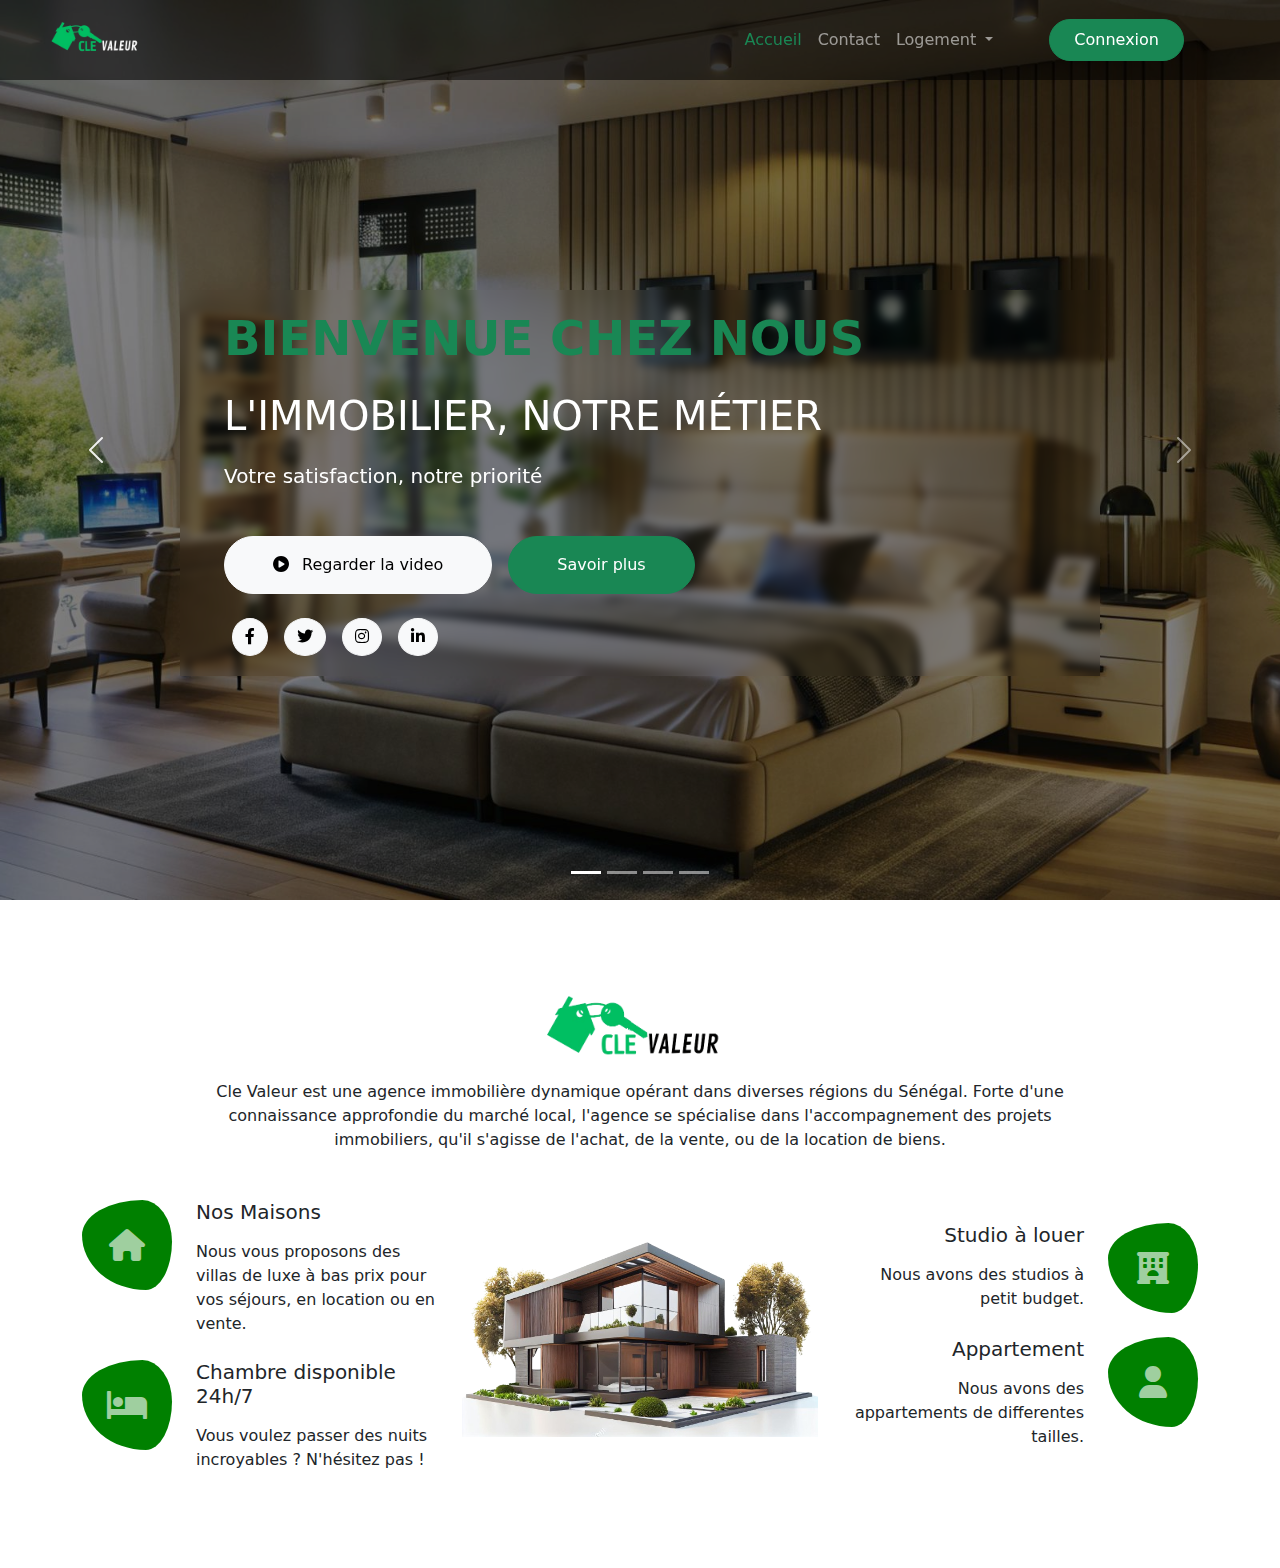
==== index.html @ c5c49c51 "commit-1" ====
<!DOCTYPE html>
<html lang="en">
<head>
    <meta charset="UTF-8">
    <meta name="viewport" content="width=device-width, initial-scale=1.0">


    <!-- link é -->
  <!-- Google Web Fonts -->
  <link rel="preconnect" href="https://fonts.googleapis.com">
  <link rel="preconnect" href="https://fonts.gstatic.com" crossorigin>
  <link href="https://fonts.googleapis.com/css2?family=Inter:wght@100..900&family=Roboto:wght@400;500;700;900&display=swap" rel="stylesheet"> 

  <!-- Icon Font Stylesheet -->
  <link rel="stylesheet" href="https://use.fontawesome.com/releases/v5.15.4/css/all.css"/>
  <link href="https://cdn.jsdelivr.net/npm/bootstrap-icons@1.4.1/font/bootstrap-icons.css" rel="stylesheet">
  <link rel="stylesheet" href="https://cdnjs.cloudflare.com/ajax/libs/font-awesome/6.0.0-beta3/css/all.min.css">

  <!-- Libraries Stylesheet -->
  <link rel="stylesheet" href="lib/animate/animate.min.css"/>
  <link href="lib/lightbox/css/lightbox.min.css" rel="stylesheet">
  <link href="lib/owlcarousel/assets/owl.carousel.min.css" rel="stylesheet">


  <!-- Customized Bootstrap Stylesheet -->
  <link href="css/bootstrap.min.css" rel="stylesheet">


  
    <!-- bootstrap -->
    <link href="https://cdn.jsdelivr.net/npm/bootstrap@5.3.3/dist/css/bootstrap.min.css" rel="stylesheet" integrity="sha384-QWTKZyjpPEjISv5WaRU9OFeRpok6YctnYmDr5pNlyT2bRjXh0JMhjY6hW+ALEwIH" crossorigin="anonymous">
    <script src="https://cdn.jsdelivr.net/npm/bootstrap@5.3.3/dist/js/bootstrap.bundle.min.js" integrity="sha384-YvpcrYf0tY3lHB60NNkmXc5s9fDVZLESaAA55NDzOxhy9GkcIdslK1eN7N6jIeHz" crossorigin="anonymous"></script>

    <!-- link css -->
     <link rel="stylesheet" href="/style/style.css">
    <title>Accueil</title>
</head>
<body>


    <!-- header -->

    <div class="container-fluid px-0 position-relative ">
        
        <nav class="navbar navbar-expand-lg navbar-dark px-5   w-100"  >
            <img src="/Ressources/images/logo.png" alt="" class="logo">

            <button class="navbar-toggler" type="button" data-bs-toggle="collapse" data-bs-target="#navbarCollapse">
                <span class="fa fa-bars"></span>
            </button>
            <div class="collapse navbar-collapse" id="navbarCollapse">
                <div class="navbar-nav ms-auto py-0 ">
                    <a href="index.html" class="nav-item nav-link active text-success">Accueil</a>
                    <a href="/pages/Contact.html" class="nav-item nav-link ">Contact</a>
                

                    <div class="nav-item dropdown">
                        <a href="#" class="nav-link dropdown-toggle" data-bs-toggle="dropdown">
                          Logement
                        </a>
                        <div class="dropdown-menu m-0 ">
                            <a href="/pages/chambre.html" class="dropdown-item ">Chambre</a>
                            <a href="/pages/studio.html" class="dropdown-item">Studio</a>
                            <a href="/pages/appartement.html" class="dropdown-item">Appartement</a>
                        </div>

                    </div>
                    
                </div>
                <a href="#" class="btn btn-success rounded-pill py-2 px-4 mx-5 my-lg-0 flex-shrink-0">Connexion</a>
            
            </div>

        </nav> 

        <div id="moncarrousel" class="carousel slide  ">
            <div class="carousel-indicators">
            <button type="button"  data-bs-target="#moncarrousel" data-bs-slide-to="0" class="active" aria-current="true" aria-label="Slide 1"></button>
            <button type="button" data-bs-target="#moncarrousel" data-bs-slide-to="1" aria-label="Slide 2"></button>
            <button type="button" data-bs-target="#moncarrousel" data-bs-slide-to="2" aria-label="Slide 3"></button>
            <button type="button" data-bs-target="#moncarrousel" data-bs-slide-to="3" aria-label="Slide 4"></button>
            </div>
            <div class="carousel-inner">
            <div class="carousel-item active">
                <img src="/Ressources/images/chambre2.jpg" class="d-block w-100" alt="...">
                <div class="carousel-caption d-none d-md-block ">
                    <div class="container">
                        <div class="row gy-0 gx-5">
                    
                            <div class="col-xl-12 animated fadeInLeft">
                                <div class="text-sm-start text-md-start">
                                    <h4 class="text-success display-5 text-uppercase fw-bold mb-4">Bienvenue chez Nous</h4>
                                    <h1 class=" text-uppercase display-6 text-white mb-4">L'immobilier, notre métier</h1>
                                    <p class="mb-5 fs-5 display-4">Votre satisfaction, notre priorité 
                                    </p>
                                    <div class="d-flex justify-content-left justify-content-md-start flex-shrink-0 mb-4">
                                        <a class="btn btn-light rounded-pill py-3 px-4 px-md-5 me-2" href="#"><i class="fas fa-play-circle me-2"></i> Regarder la video</a>
                                        <a class="btn btn-success rounded-pill py-3 px-4 px-md-5 ms-2" href="#">Savoir plus</a>
                                    </div>
                                    <div class="d-flex align-items-center justify-content-center justify-content-md-start">
                                    
                                        <div class="d-flex justify-content-end ms-2">
                                            <a class="btn btn-md-square btn-light rounded-circle me-2" href=""><i class="fab fa-facebook-f"></i></a>
                                            <a class="btn btn-md-square btn-light rounded-circle mx-2" href=""><i class="fab fa-twitter"></i></a>
                                            <a class="btn btn-md-square btn-light rounded-circle mx-2" href=""><i class="fab fa-instagram"></i></a>
                                            <a class="btn btn-md-square btn-light rounded-circle ms-2" href=""><i class="fab fa-linkedin-in"></i></a>
                                        </div>
                                    </div>
                                </div>
                            </div>
                        </div>
                    </div>
                </div>
            </div>
            <div class="carousel-item">
                <img src="/Ressources/images/ap3.jpg" class="d-block w-100" alt="...">
                <div class="carousel-caption d-none d-md-block">
                    <div class="container ">
                        <div class="row gy-0 gx-5 ">
                        
                            <div class="col-xl-12 animated fadeInLeft ">
                                <div class="text-sm-center text-md-center ">
                                    <h4 class="text-success display-5 text-uppercase fw-bold mb-4">Bienvenue chez Nous</h4>
                                    <h1 class=" text-uppercase display-6 text-white mb-4">Obtener votre logement ici </h1>
                                    <p class="mb-5 fs-5 display-4">Des appartements de votre choix
                                    </p>
                                    <div class="d-flex justify-content-center justify-content-md-center flex-shrink-0 mb-4">
                                        <a class="btn btn-light rounded-pill py-3 px-4 px-md-5 me-2" href="#"><i class="fas fa-play-circle me-2"></i> Regarder la video</a>
                                        <a class="btn btn-success rounded-pill py-3 px-4 px-md-5 ms-2" href="#">Savoir plus</a>
                                    </div>
                                    <div class="d-flex align-items-center justify-content-center justify-content-md-center">
                                
                                        <div class="d-flex justify-content-end ms-2">
                                            <a class="btn btn-md-square btn-light rounded-circle me-2" href=""><i class="fab fa-facebook-f"></i></a>
                                            <a class="btn btn-md-square btn-light rounded-circle mx-2" href=""><i class="fab fa-twitter"></i></a>
                                            <a class="btn btn-md-square btn-light rounded-circle mx-2" href=""><i class="fab fa-instagram"></i></a>
                                            <a class="btn btn-md-square btn-light rounded-circle ms-2" href=""><i class="fab fa-linkedin-in"></i></a>
                                        </div>
                                    </div>
                                </div>
                            </div>
                        </div>
                    </div>
                </div>
            </div>
            <div class="carousel-item">
                <img src="/Ressources/images/bg1.jpg" class="d-block w-100" alt="...">
                <div class="carousel-caption d-none d-md-block">
                    <div class="container">
                        <div class="row gy-0 gx-5">
                            <div class="col-lg-0 col-xl-5"></div>
                            <div class="col-xl-7 animated fadeInLeft">
                                <div class="text-sm-center text-md-end">
                                    <h4 class="text-success display-5 text-uppercase fw-bold mb-4">Bienvenue chez Nous</h4>
                                    <h1 class=" text-uppercase display-6 text-white mb-4">La confiance notre credo</h1>
                                    <p class="mb-5 fs-5 display-4">Des studio de luxe 
                                    </p>
                                    <div class="d-flex justify-content-center justify-content-md-end flex-shrink-0 mb-4">
                                        <a class="btn btn-light rounded-pill py-3 px-4 px-md-5 me-2" href="#"><i class="fas fa-play-circle me-2"></i> Regarder la video</a>
                                        <a class="btn btn-success rounded-pill py-3 px-4 px-md-5 ms-2" href="#">Savoir plus</a>
                                    </div>
                                    <div class="d-flex align-items-center justify-content-center justify-content-md-end">
                                
                                        <div class="d-flex justify-content-end ms-2">
                                            <a class="btn btn-md-square btn-light rounded-circle me-2" href=""><i class="fab fa-facebook-f"></i></a>
                                            <a class="btn btn-md-square btn-light rounded-circle mx-2" href=""><i class="fab fa-twitter"></i></a>
                                            <a class="btn btn-md-square btn-light rounded-circle mx-2" href=""><i class="fab fa-instagram"></i></a>
                                            <a class="btn btn-md-square btn-light rounded-circle ms-2" href=""><i class="fab fa-linkedin-in"></i></a>
                                        </div>
                                    </div>
                                </div>
                            </div>
                        </div>
                    </div>
                </div>
            </div>
            <div class="carousel-item">
                <img src="/Ressources/images/chambre1.jpg" class="d-block w-100" alt="...">
                <div class="carousel-caption d-none d-md-block">
                    <div class="container">
                        <div class="row gy-0 gx-5">
                        
                            <div class="col-xl-12 animated fadeInLeft">
                                <div class="text-sm-center text-md-center">
                                    <h4 class="text-success display-5 text-uppercase fw-bold mb-4">Bienvenue chez Nous</h4>
                                    <h1 class=" text-uppercase display-6 text-white mb-4">Des chambre pour vos nuits</h1>
                                    <p class="mb-5 fs-5 display-4">Dormir dans la tranquilité 
                                    </p>
                                    <div class="d-flex justify-content-center justify-content-md-center flex-shrink-0 mb-4">
                                        <a class="btn btn-light rounded-pill py-3 px-4 px-md-5 me-2" href="#"><i class="fas fa-play-circle me-2"></i> Regarder la video</a>
                                        <a class="btn btn-success rounded-pill py-3 px-4 px-md-5 ms-2" href="#">Savoir plus</a>
                                    </div>
                                    <div class="d-flex align-items-center justify-content-center justify-content-md-center">
                                        
                                        <div class="d-flex justify-content-end ms-2">
                                            <a class="btn btn-md-square btn-light rounded-circle me-2" href=""><i class="fab fa-facebook-f"></i></a>
                                            <a class="btn btn-md-square btn-light rounded-circle mx-2" href=""><i class="fab fa-twitter"></i></a>
                                            <a class="btn btn-md-square btn-light rounded-circle mx-2" href=""><i class="fab fa-instagram"></i></a>
                                            <a class="btn btn-md-square btn-light rounded-circle ms-2" href=""><i class="fab fa-linkedin-in"></i></a>
                                        </div>
                                    </div>
                                </div>
                            </div>
                        </div>
                    </div>
                </div>
            </div>
            </div>
            <button class="carousel-control-prev" type="button" data-bs-target="#moncarrousel" data-bs-slide="prev">
            <span class="carousel-control-prev-icon" aria-hidden="true"></span>
            <span class="visually-hidden">Previous</span>
            </button>
            <button class="carousel-control-next" type="button" data-bs-target="#moncarrousel" data-bs-slide="next">
            <span class="carousel-control-next-icon" aria-hidden="true"></span>
            <span class="visually-hidden">Next</span>
            </button>
        </div>

   
    </div>

    <!-- Main content  -->

    <main class="container-fluid py-5 "  id="section1">

       <div class="container py-5">
          <div class="text-center mx-auto "  style="max-width: 900px;">
           <img src="/Ressources/images/icone/flat2.png" class="mb-4" alt="" style="max-width:200px">
           <p class="mb-5">Cle Valeur est une agence immobilière dynamique opérant dans diverses régions du Sénégal. Forte d'une connaissance approfondie du marché local, l'agence se spécialise dans l'accompagnement des projets immobiliers, qu'il s'agisse de l'achat, de la vente, ou de la location de biens.</p>
          </div>

          <!-- ligne -->
          <div class="row g-4 align-items-center">
           
            <!-- 3 col -->

            <div class="col-xl-4">
               <div class="row gy-4 gx-0">
                    <div class="col-12">
                        <div class="feature-item">
                            <div class="feature-icon">
                                <span class="fa fa-house fa-2x"></span>
                            </div>
                            <div class="ms-4">
                                <h5 class="mb-3">Nos Maisons</h5>
                                <p class="mb-0">Nous vous proposons des villas de luxe à bas prix pour vos séjours, en location ou en vente. </p>
                            </div>
                        </div>
                    </div>
                    <div class="col-12">
                        <div class="feature-item">
                            <div class="feature-icon">
                                <span class="fa fa-bed fa-2x"></span>
                            </div>
                            <div class="ms-4">
                                <h5 class="mb-3">Chambre disponible 24h/7 </h5>
                                <p class="mb-0">Vous voulez passer des nuits incroyables ? N'hésitez pas !</p>
                            </div>
                        </div>
                    </div>
               </div>
            </div>
            <div class="col-lg-12 col-xl-4">
                <img src="/Ressources/images/house.png" class="img-fluid w-60" style="object-fit: cover;" alt="Img">
            </div>
            <div class="col-xl-4">
                <div class="row gy-4 gx-0">
                    <div class="col-12 wow fadeInUp" data-wow-delay="0.1s">
                        <div class="feature-item justify-content-end">
                            <div class="text-end me-4">
                                <h5 class="mb-3">Studio à louer</h5>
                                <p class="mb-0">Nous avons des studios à petit budget. </p>
                            </div>
                            <div class="feature-icon">
                                <span class="fa-solid fa-hotel fa-2x"></span>
                               
                               
                            </div>
                        </div>
                    </div>
                    <div class="col-12 wow fadeInUp" data-wow-delay="0.3s">
                        <div class="feature-item justify-content-end">
                            <div class="text-end me-4">
                                <h5 class="mb-3">Appartement</h5>
                                <p class="mb-0">Nous avons des appartements de differentes tailles.</p>
                            </div>
                            <div class="feature-icon">
                                <span class="fa fa-user fa-2x"></span>
                            </div>
                        </div>
                    </div>
                </div>
            </div>

         </div>

    </main>

   
    

     


 
</body>
</html>
---- style/style.css ----
*{
    margin: 0;
    padding: 0;
}




/* mes variables*/
--root{
    --p-bg:#00bf63;
    --s-bg :#f2f2f2;
    --p-color : #6e7684;
    --h-color : #000c21 ;


}

h1,h2,h3,h4,h5,h6 {
    color: variable(--h-color);
}





.logo {
    width: 100px;
}

.navbar {
    position: fixed;
    z-index: 1;
    top: 0;
    left: 0;
    height: 80px;
    background-color: #0000008a;
    a:hover{
        color: green;
    }
    
}
.carousel {
    background: rgb(52, 54, 55);
   

    .row {
        backdrop-filter: blur(4px);
        padding: 20px;
        /* background-color: antiquewhite; */
       
    }
}

.carousel-item img  {

    height: 100vh;
    object-fit: cover;
    filter: brightness(0.5);
  

}

.carousel-item {
    background: rgb(20, 20, 20);
    
}





.carousel-caption {

    /* height: 50%; */
    top: 30%;

}


/* main content  */



#section1{
    background-color:variable(--s-bg);
}

.feature-item {
    display: flex;
}

.feature-icon span {
    width: 90px;
    height: 90px;
    display: flex;
    align-items: center;
    justify-content: center;
    color: rgba(255, 255, 255, 0.636);
    background: green;
    border-radius: 67% 33% 29% 71% / 39% 46% 54% 61%;
    animation-name: animat;
    animation-duration: 5s;
    animation-delay: 1s;
    animation-direction: alternate;
    animation-iteration-count: infinite;
    transition: 0.5s;
}

@keyframes animat {
    from{
        transform: rotate(100deg)
    };
    to{ transform: rotate(0deg);}
}
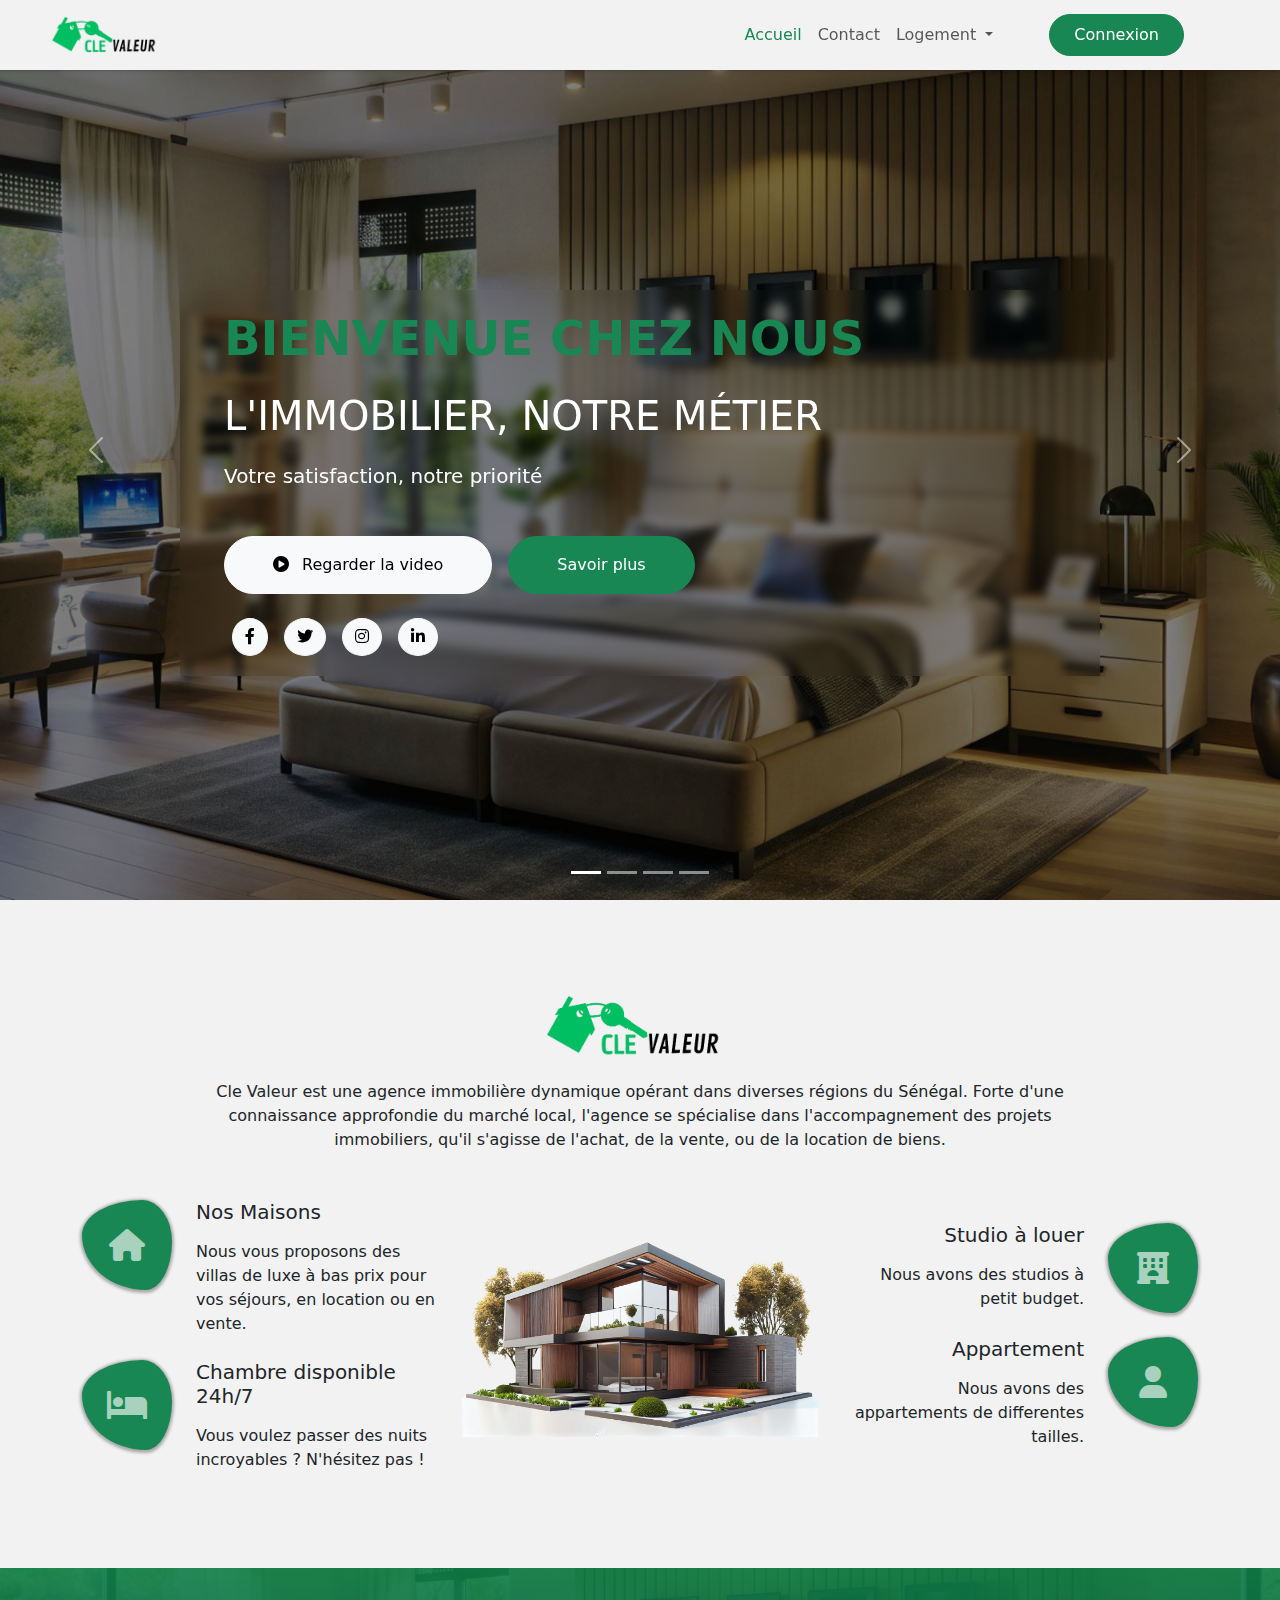
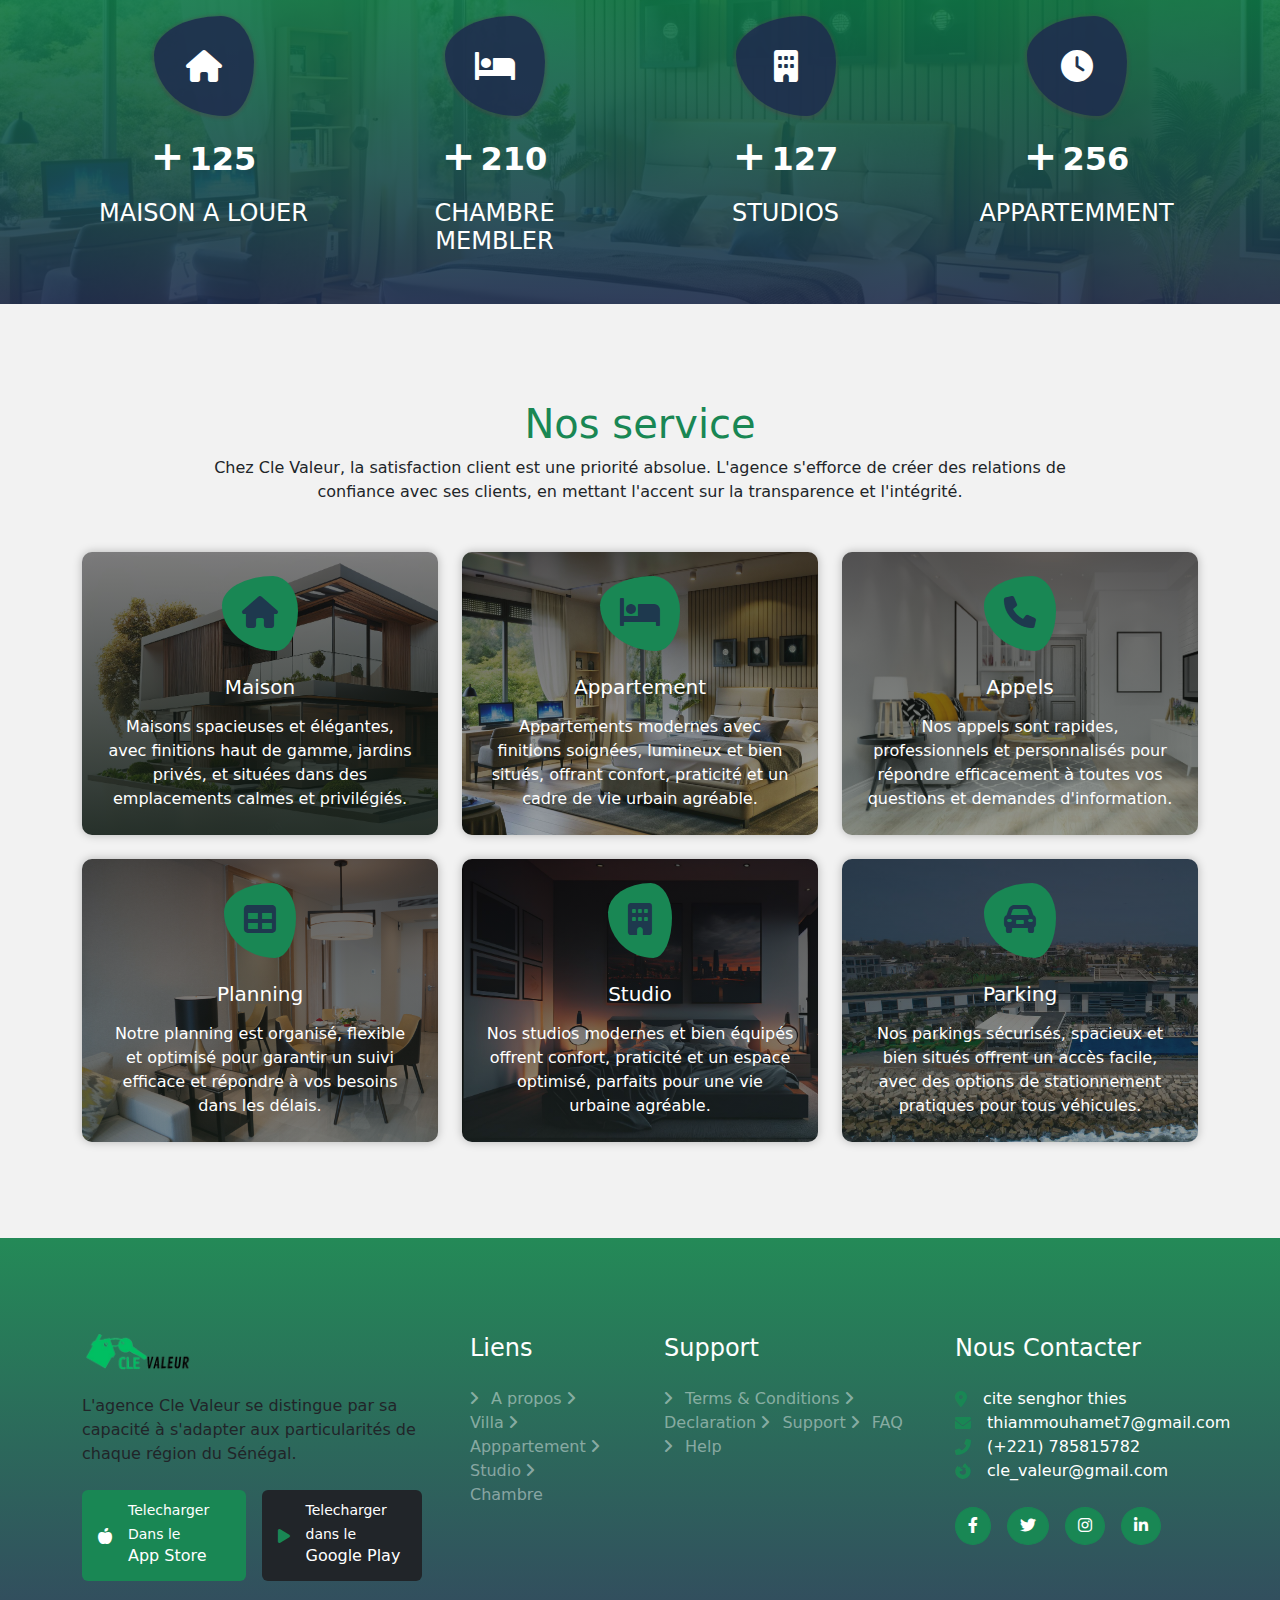
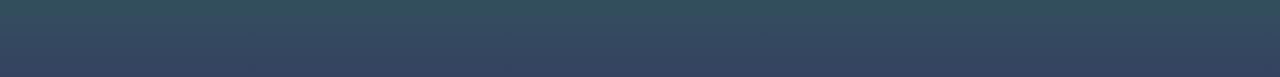
==== commit 8a6ded77: "appartement e contact" ====
--- a/index.html
+++ b/index.html
@@ -5,33 +5,20 @@
     <meta name="viewport" content="width=device-width, initial-scale=1.0">
 
 
-    <!-- link é -->
-  <!-- Google Web Fonts -->
-  <link rel="preconnect" href="https://fonts.googleapis.com">
-  <link rel="preconnect" href="https://fonts.gstatic.com" crossorigin>
-  <link href="https://fonts.googleapis.com/css2?family=Inter:wght@100..900&family=Roboto:wght@400;500;700;900&display=swap" rel="stylesheet"> 
-
-  <!-- Icon Font Stylesheet -->
+  
+
   <link rel="stylesheet" href="https://use.fontawesome.com/releases/v5.15.4/css/all.css"/>
   <link href="https://cdn.jsdelivr.net/npm/bootstrap-icons@1.4.1/font/bootstrap-icons.css" rel="stylesheet">
   <link rel="stylesheet" href="https://cdnjs.cloudflare.com/ajax/libs/font-awesome/6.0.0-beta3/css/all.min.css">
 
-  <!-- Libraries Stylesheet -->
+  <link href="css/bootstrap.min.css" rel="stylesheet">
+
   <link rel="stylesheet" href="lib/animate/animate.min.css"/>
-  <link href="lib/lightbox/css/lightbox.min.css" rel="stylesheet">
-  <link href="lib/owlcarousel/assets/owl.carousel.min.css" rel="stylesheet">
-
-
-  <!-- Customized Bootstrap Stylesheet -->
-  <link href="css/bootstrap.min.css" rel="stylesheet">
-
-
-  
-    <!-- bootstrap -->
+
+
     <link href="https://cdn.jsdelivr.net/npm/bootstrap@5.3.3/dist/css/bootstrap.min.css" rel="stylesheet" integrity="sha384-QWTKZyjpPEjISv5WaRU9OFeRpok6YctnYmDr5pNlyT2bRjXh0JMhjY6hW+ALEwIH" crossorigin="anonymous">
     <script src="https://cdn.jsdelivr.net/npm/bootstrap@5.3.3/dist/js/bootstrap.bundle.min.js" integrity="sha384-YvpcrYf0tY3lHB60NNkmXc5s9fDVZLESaAA55NDzOxhy9GkcIdslK1eN7N6jIeHz" crossorigin="anonymous"></script>
 
-    <!-- link css -->
      <link rel="stylesheet" href="/style/style.css">
     <title>Accueil</title>
 </head>
@@ -40,10 +27,10 @@
 
     <!-- header -->
 
-    <div class="container-fluid px-0 position-relative ">
+    <div class="container-fluid px-0  ">
         
-        <nav class="navbar navbar-expand-lg navbar-dark px-5   w-100"  >
-            <img src="/Ressources/images/logo.png" alt="" class="logo">
+        <nav class="navbar navbar-expand-lg navbar-light px-5   w-100"  >
+            <img src="/Ressources/images/icone/flat2.png" alt="" class="logo">
 
             <button class="navbar-toggler" type="button" data-bs-toggle="collapse" data-bs-target="#navbarCollapse">
                 <span class="fa fa-bars"></span>
@@ -83,7 +70,7 @@
             <div class="carousel-inner">
             <div class="carousel-item active">
                 <img src="/Ressources/images/chambre2.jpg" class="d-block w-100" alt="...">
-                <div class="carousel-caption d-none d-md-block ">
+                <div class="carousel-caption d-md-block ">
                     <div class="container">
                         <div class="row gy-0 gx-5">
                     
@@ -221,7 +208,7 @@
 
     <!-- Main content  -->
 
-    <main class="container-fluid py-5 "  id="section1">
+    <div class="container-fluid section1 py-5 mb-5 "  >
 
        <div class="container py-5">
           <div class="text-center mx-auto "  style="max-width: 900px;">
@@ -294,8 +281,219 @@
 
          </div>
 
-    </main>
-
+        </div>
+
+     </div>
+
+     <!-- section 2 -->
+
+
+     <div class="container-fluid section2 pb-5">
+        <div class="container ">
+           <div class="row g-5">
+            <div class="col-md-6 col-lg-6 col-xl-3 " >
+                <div class="conteur-item text-center">
+                    <div class="conteur-item-icon mx-auto">
+                        <i class="fas fa-house fa-2x"></i>
+                    </div>
+                    <div class="conteur-contenu my-3">
+                        <span class="h1 fw-bold text-white">+</span>
+                        <span class="text-white fs-2 fw-bold" >125</span>
+                    </div>
+                    <h4 class="text-white mb-0">MAISON A LOUER</h4>
+                </div>
+            </div>
+            <div class="col-md-6 col-lg-6 col-xl-3 " >
+                <div class="conteur-item text-center">
+                    <div class="conteur-item-icon mx-auto">
+                        <i class="fas fa-bed fa-2x"></i>
+                    </div>
+                    <div class="conteur-contenu my-3">
+                        <span class="h1 fw-bold text-white">+</span>
+                        <span class="text-white fs-2 fw-bold" >210</span>
+                    </div>
+                    <h4 class="text-white mb-0">CHAMBRE MEMBLER</h4>
+                </div>
+            </div>
+            <div class="col-md-6 col-lg-6 col-xl-3 " >
+                <div class="counter-item text-center">
+                    <div class="conteur-item-icon mx-auto">
+                        <i class="fas fa-building fa-2x"></i>
+                    </div>
+                    <div class="conteur-counting my-3">
+                        <span class="h1 fw-bold text-white">+</span>
+                        <span class="text-white fs-2 fw-bold">127</span>
+                    </div>
+                    <h4 class="text-white mb-0">STUDIOS</h4>
+                </div>
+            </div>
+            <div class="col-md-6 col-lg-6 col-xl-3 " >
+                <div class="conteur-item text-center">
+                    <div class="conteur-item-icon mx-auto">
+                        <i class="fas fa-clock fa-2x"></i>
+                    </div>
+                    <div class="conteur my-3">
+                        <span class="h1 fw-bold text-white">+</span>
+                        <span class="text-white fs-2 fw-bold" >256</span>
+                    </div>
+                    <h4 class="text-white mb-0">APPARTEMMENT</h4>
+                </div>
+            </div>
+
+           </div>
+        </div>
+
+     </div>
+
+     <div class="container-fluid section3 py-5">
+        <div class="container py-5 " >
+            <div class=" text-center mx-auto mb-5"  style="max-width: 900px;">
+                <h1 class="text-success">Nos service</h1>
+                <p>Chez Cle Valeur, la satisfaction client est une priorité absolue. L'agence s'efforce de créer des relations de confiance avec ses clients, en mettant l'accent sur la transparence et l'intégrité.</p>
+            </div>
+            <div class="row g-4">
+                <div class="col-md-6 col-lg-4 ">
+                    <div class="service-item p-4">
+                        <div class="service-icon mb-4">
+                            <i class="fa fa-home fa-2x"></i>
+                        </div>
+                        <h5 class="mb-3">Maison</h5>
+                        <p class="mb-0">
+                            Maisons spacieuses et élégantes, avec finitions haut de gamme, jardins privés, et situées dans des emplacements calmes et privilégiés.</p>
+                    </div>
+                </div>
+                <div class="col-md-6 col-lg-4 " >
+                    <div class="service-item p-4">
+                        <div class="service-icon mb-4">
+                            <i class="fa fa-bed fa-2x"></i>
+                        </div>
+                        <h5 class="mb-3">Appartement</h5>
+                        <p class="mb-0">Appartements modernes avec finitions soignées, lumineux et bien situés, offrant confort, praticité et un cadre de vie urbain agréable.</p>
+                    </div>
+                </div>
+                <div class="col-md-6 col-lg-4 " >
+                    <div class="service-item p-4">
+                        <div class="service-icon mb-4">
+                            <i class="fa fa-phone fa-2x"></i>
+                        </div>
+                        <h5 class="mb-3">Appels</h5>
+                        <p class="mb-0">Nos appels sont rapides, professionnels et personnalisés pour répondre efficacement à toutes vos questions et demandes d'information.</p>
+                    </div>
+                </div>
+                <div class="col-md-6 col-lg-4 " >
+                    <div class="service-item p-4">
+                        <div class="service-icon mb-4">
+                            <i class="fa fa-table fa-2x"></i>
+                        </div>
+                        <h5 class="mb-3">Planning</h5>
+                        <p class="mb-0">Notre planning est organisé, flexible et optimisé pour garantir un suivi efficace et répondre à vos besoins dans les délais.</p>
+                    </div>
+                </div>
+                <div class="col-md-6 col-lg-4 " >
+                    <div class="service-item p-4">
+                        <div class="service-icon mb-4">
+                            <i class="fa fa-building fa-2x"></i>
+                        </div>
+                        <h5 class="mb-3">Studio</h5>
+                        <p class="mb-0">Nos studios modernes et bien équipés offrent confort, praticité et un espace optimisé, parfaits pour une vie urbaine agréable.</p>
+                    </div>
+                </div>
+                <div class="col-md-6 col-lg-4 " >
+                    <div class="service-item p-4">
+                        <div class="service-icon mb-4">
+                            <i class="fa fa-car-alt fa-2x"></i>
+                        </div>
+                        <h5 class="mb-3">Parking</h5>
+                        <p class="mb-0">Nos parkings sécurisés, spacieux et bien situés offrent un accès facile, avec des options de stationnement pratiques pour tous véhicules.</p>
+                    </div>
+                </div>
+            </div>
+          
+     </div>
+     </div>
+
+
+     <!-- footer -->
+
+     <div class="container-fluid footer py-5 " >
+        <div class="container py-5 border-start-0 border-end-0"   >
+            <div class="row g-5">
+                <div class="col-md-6 col-lg-6 col-xl-4">
+                    <div class="footer-item">
+                        <a href="index.html">
+                           <img  src="/Ressources/images/icone/flat2.png" alt="" class="logo  mb-4">
+                        </a>
+                        <p class="mb-4">L'agence Cle Valeur se distingue par sa capacité à s'adapter aux particularités de chaque région du Sénégal. </p>
+                        <div class="d-flex">
+                            <a href="#" class="bg-success d-flex rounded align-items-center py-2 px-3 me-2">
+                                <i class="fas fa-apple-alt text-white"></i>
+                                <div class="ms-3">
+                                    <small class="text-white">Telecharger Dans le </small>
+                                    <h6 class="text-white">App Store</h6>
+                                </div>
+                            </a>
+                            <a href="#" class="bg-dark d-flex rounded align-items-center py-2 px-3 ms-2">
+                                <i class="fas fa-play text-success"></i>
+                                <div class="ms-3">
+                                    <small class="text-white">Telecharger dans le</small>
+                                    <h6 class="text-white">Google Play</h6>
+                                </div>
+                            </a>
+                        </div>
+                    </div>
+                </div>
+                <div class="col-md-6 col-lg-6 col-xl-2">
+                    <div class="footer-item">
+                        <h4 class="text-white mb-4">Liens</h4>
+                        <a href="#"><i class="fas fa-angle-right me-2"></i> A propos</a>
+                        <a href="#"><i class="fas fa-angle-right me-2"></i> Villa</a>
+                        <a href="#"><i class="fas fa-angle-right me-2"></i> Apppartement</a>
+                        <a href="#"><i class="fas fa-angle-right me-2"></i> Studio</a>
+                        <a href="#"><i class="fas fa-angle-right me-2"></i> Chambre</a>
+                      
+                    </div>
+                </div>
+                <div class="col-md-6 col-lg-6 col-xl-3">
+                    <div class="footer-item">
+                        <h4 class="text-white mb-4">Support</h4>
+                    
+                        <a href="#"><i class="fas fa-angle-right me-2"></i> Terms & Conditions</a>
+                        <a href="#"><i class="fas fa-angle-right me-2"></i> Declaration</a>
+                        <a href="#"><i class="fas fa-angle-right me-2"></i> Support</a>
+                        <a href="#"><i class="fas fa-angle-right me-2"></i> FAQ</a>
+                        <a href="#"><i class="fas fa-angle-right me-2"></i> Help</a>
+                    </div>
+                </div>
+                <div class="col-md-6 col-lg-6 col-xl-3">
+                    <div class="footer-item">
+                        <h4 class="text-white mb-4">Nous Contacter</h4>
+                        <div class="d-flex align-items-center">
+                            <i class="fas fa-map-marker-alt text-success me-3"></i>
+                            <p class="text-white mb-0">cite senghor thies</p>
+                        </div>
+                        <div class="d-flex align-items-center">
+                            <i class="fas fa-envelope text-success me-3"></i>
+                            <p class="text-white mb-0">thiammouhamet7@gmail.com</p>
+                        </div>
+                        <div class="d-flex align-items-center">
+                            <i class="fa fa-phone-alt text-success me-3"></i>
+                            <p class="text-white mb-0">(+221) 785815782</p>
+                        </div>
+                        <div class="d-flex align-items-center mb-4">
+                            <i class="fab fa-firefox-browser text-success me-3"></i>
+                            <p class="text-white mb-0">cle_valeur@gmail.com</p>
+                        </div>
+                        <div class="d-flex">
+                            <a class="btn btn-success btn-sm-square rounded-circle me-3" href="#"><i class="fab fa-facebook-f text-white"></i></a>
+                            <a class="btn btn-success btn-sm-square rounded-circle me-3" href="#"><i class="fab fa-twitter text-white"></i></a>
+                            <a class="btn btn-success btn-sm-square rounded-circle me-3" href="#"><i class="fab fa-instagram text-white"></i></a>
+                            <a class="btn btn-success btn-sm-square rounded-circle me-0" href="#"><i class="fab fa-linkedin-in text-white"></i></a>
+                        </div>
+                    </div>
+                </div>
+            </div>
+        </div>
+    </div>
    
     
 
--- a/style/style.css
+++ b/style/style.css
@@ -11,7 +11,7 @@
 
 /* mes variables*/
 --root{
-    --p-bg:#00bf63;
+    --primaire: #198754;
     --s-bg :#f2f2f2;
     --p-color : #6e7684;
     --h-color : #000c21 ;
@@ -20,15 +20,27 @@
 }
 
 h1,h2,h3,h4,h5,h6 {
-    color: variable(--h-color);
-}
-
-
-
+    color: var(--h-color);
+}
+
+
+
+body::-webkit-scrollbar {
+    
+    width: 9px;
+ }
+ 
+
+ 
+ body::-webkit-scrollbar-thumb {
+    background-color: #198754 ;
+    border-radius: 5px;
+ }
+ 
 
 
 .logo {
-    width: 100px;
+    width: 120px;
 }
 
 .navbar {
@@ -36,15 +48,23 @@
     z-index: 1;
     top: 0;
     left: 0;
-    height: 80px;
-    background-color: #0000008a;
+    height:70px;
+    background-color:#f2f2f2;
+    box-shadow: 0px 0px 3px rgba(0, 0, 0, 0.358) ;
     a:hover{
-        color: green;
+        color:  #198754;
+    }
+
+    .btn:hover{
+        background-color: white;
+        color: #198754;
     }
     
 }
 .carousel {
     background: rgb(52, 54, 55);
+   
+    z-index: 0;
    
 
     .row {
@@ -85,8 +105,8 @@
 
 
 
-#section1{
-    background-color:variable(--s-bg);
+.section1{
+    background-color:#f2f2f2;
 }
 
 .feature-item {
@@ -97,10 +117,133 @@
     width: 90px;
     height: 90px;
     display: flex;
+    position: relative;
     align-items: center;
     justify-content: center;
     color: rgba(255, 255, 255, 0.636);
-    background: green;
+    background: #198754;
+    border-radius: 67% 33% 29% 71% / 39% 46% 54% 61%;
+    animation-name: animat;
+    box-shadow: 0px 1px 3px 2px rgba(77, 72, 72, 0.421);
+    animation-duration: 5s;
+    animation-delay: 1s;
+    animation-direction: alternate;
+    animation-iteration-count: infinite;
+    transition: 0.5s;
+}
+
+
+
+@keyframes animat {
+    0% {
+        border-radius: 67% 33% 29% 71% / 39% 46% 54% 61%;
+    }
+    25% {
+        border-radius: 69% 31% 19% 81% / 43% 37% 63% 57%;
+    }
+    50% {
+        border-radius: 67% 33% 16% 84% / 57% 37% 63% 43%;
+    }
+    75% {
+        border-radius: 77% 23% 61% 39% / 36% 61% 39% 64%;
+    }
+    100% {
+        border-radius: 67% 33% 29% 71% / 39% 46% 54% 61%;
+    }
+}
+
+/* section 2 */
+
+.section2 {
+    background: linear-gradient(rgba(12, 125, 69, 0.9), rgba(31, 46, 78, 0.9)), url(/Ressources/images/chambre2.jpg);
+    background-position: center center;
+    background-repeat: no-repeat;
+    background-size: cover;
+}
+
+.conteur-item-icon {
+  
+    background-color: rgba(31, 46, 78, 0.9);
+    width: 100px;
+    height: 100px;
+    display: flex;
+    align-items: center;
+    justify-content: center;
+    align-items: center;
+    color: white;
+    box-shadow: 0px 1px 3px 2px rgba(77, 72, 72, 0.421);
+    border-radius: 67% 33% 29% 71% / 39% 46% 54% 61%;
+
+}
+
+
+
+/* section 3 */
+
+
+.section3 {
+    background-color: #f2f2f2;
+}
+
+.service-item {
+    position: relative;
+    display: flex;
+    flex-direction: column;
+    align-items: center;
+    justify-content: center;
+    text-align: center;
+    box-shadow: 0 0 10px rgba(0, 0, 0, 0.252);
+    border-radius: 10px;
+    background: #f2f2f2;
+    transition: 0.9s;
+   color: white;
+   transition: border-radius 0.4s ease;
+ 
+}
+
+.service-item:hover {
+    border-radius: 25% 20% 9% 7% / 39% 46% 54% 61%;
+    box-shadow: 0 0 10px  #19875482;
+
+}
+
+
+
+ .section3 .row :nth-child(1) .service-item{
+    background-image: linear-gradient(rgba(11, 9, 9, 0.527),rgba(17, 28, 21, 0.905)),url(/Ressources/images/ia_house.jpg);
+    background-size: cover;
+
+
+}
+ .section3 .row :nth-child(2) .service-item{
+    background-image: linear-gradient(rgba(11, 9, 9, 0.663),rgba(36, 49, 41, 0.353)),url(/Ressources/images/chambre2.jpg);
+    background-size: cover;
+
+}
+ .section3 .row :nth-child(3) .service-item{
+    background-image: linear-gradient(rgba(11, 9, 9, 0.663),rgba(36, 49, 41, 0.466)),url(/Ressources/images/ap1.jpg);
+    background-size: cover;
+
+}
+ .section3 .row :nth-child(4) .service-item{
+    background-image: linear-gradient(rgba(11, 9, 9, 0.663),rgba(36, 49, 41, 0.466)),url(/Ressources/images/ap3.jpg);
+    background-size: cover;
+
+}
+ .section3 .row :nth-child(5) .service-item{
+    background-image: linear-gradient(rgba(11, 9, 9, 0.663),rgba(36, 49, 41, 0.466)),url(/Ressources/images/chambre1.jpg);
+    background-size: cover;
+
+}
+ .section3 .row :nth-child(6) .service-item{
+    background-image: linear-gradient(rgba(11, 9, 9, 0.663),rgba(36, 49, 41, 0.466)),url(/Ressources/images/bg2.webp);
+    background-size: cover;
+
+}
+
+.service-icon {
+    background-color: #198754;
+    padding: 20px;
     border-radius: 67% 33% 29% 71% / 39% 46% 54% 61%;
     animation-name: animat;
     animation-duration: 5s;
@@ -108,11 +251,105 @@
     animation-direction: alternate;
     animation-iteration-count: infinite;
     transition: 0.5s;
-}
-
-@keyframes animat {
-    from{
-        transform: rotate(100deg)
-    };
-    to{ transform: rotate(0deg);}
-}+    color: rgba(31, 46, 78, 0.9);
+}
+
+
+
+/* footer  */
+.footer  {
+
+  background: linear-gradient(rgba(12, 125, 69, 0.9), rgba(31, 46, 78, 0.9));
+  
+
+}
+
+.footer .footer-item a {
+    color: rgba(255, 255, 255, 0.442);
+    transition: color 0.5s ease;
+}
+.footer .footer-item a:hover {
+    color:#000c21;
+}
+
+.footer  a {
+    text-decoration: none;
+}
+
+
+
+/* page appartement */
+
+
+.appartement-item {
+    position: relative;
+    text-align: center;
+    border-radius: 10px;
+    margin-top: 50px;
+    background-color: #45624729;
+    transition: 0.5s;
+    z-index: 0;
+   
+   
+}
+
+.appartement-content p {
+    font-weight: 500;
+    color: #198754;
+    font-size: 1.5rem;
+}
+
+
+
+/* tableau */
+
+.table  {
+    text-align: center;
+    color: white;
+     border-radius: 10px;
+    
+   
+    
+   
+}
+
+.table th {
+    background-color: #198754;
+    color: white;
+    border-radius: 10px;
+   
+    
+
+}
+
+.table tr ,td ,th {
+    border: 3px solid white;
+}
+
+.table td:hover {
+    background-color: #5886a5;
+}
+.table th:hover{
+    background-color: #428d56;
+}
+
+
+
+.table td {
+    background-color: #c4d4df5d;
+    
+    border-radius: 10px;
+   
+
+    
+}
+
+table th ,td{
+    padding: 25px;
+   
+    
+
+}
+
+
+
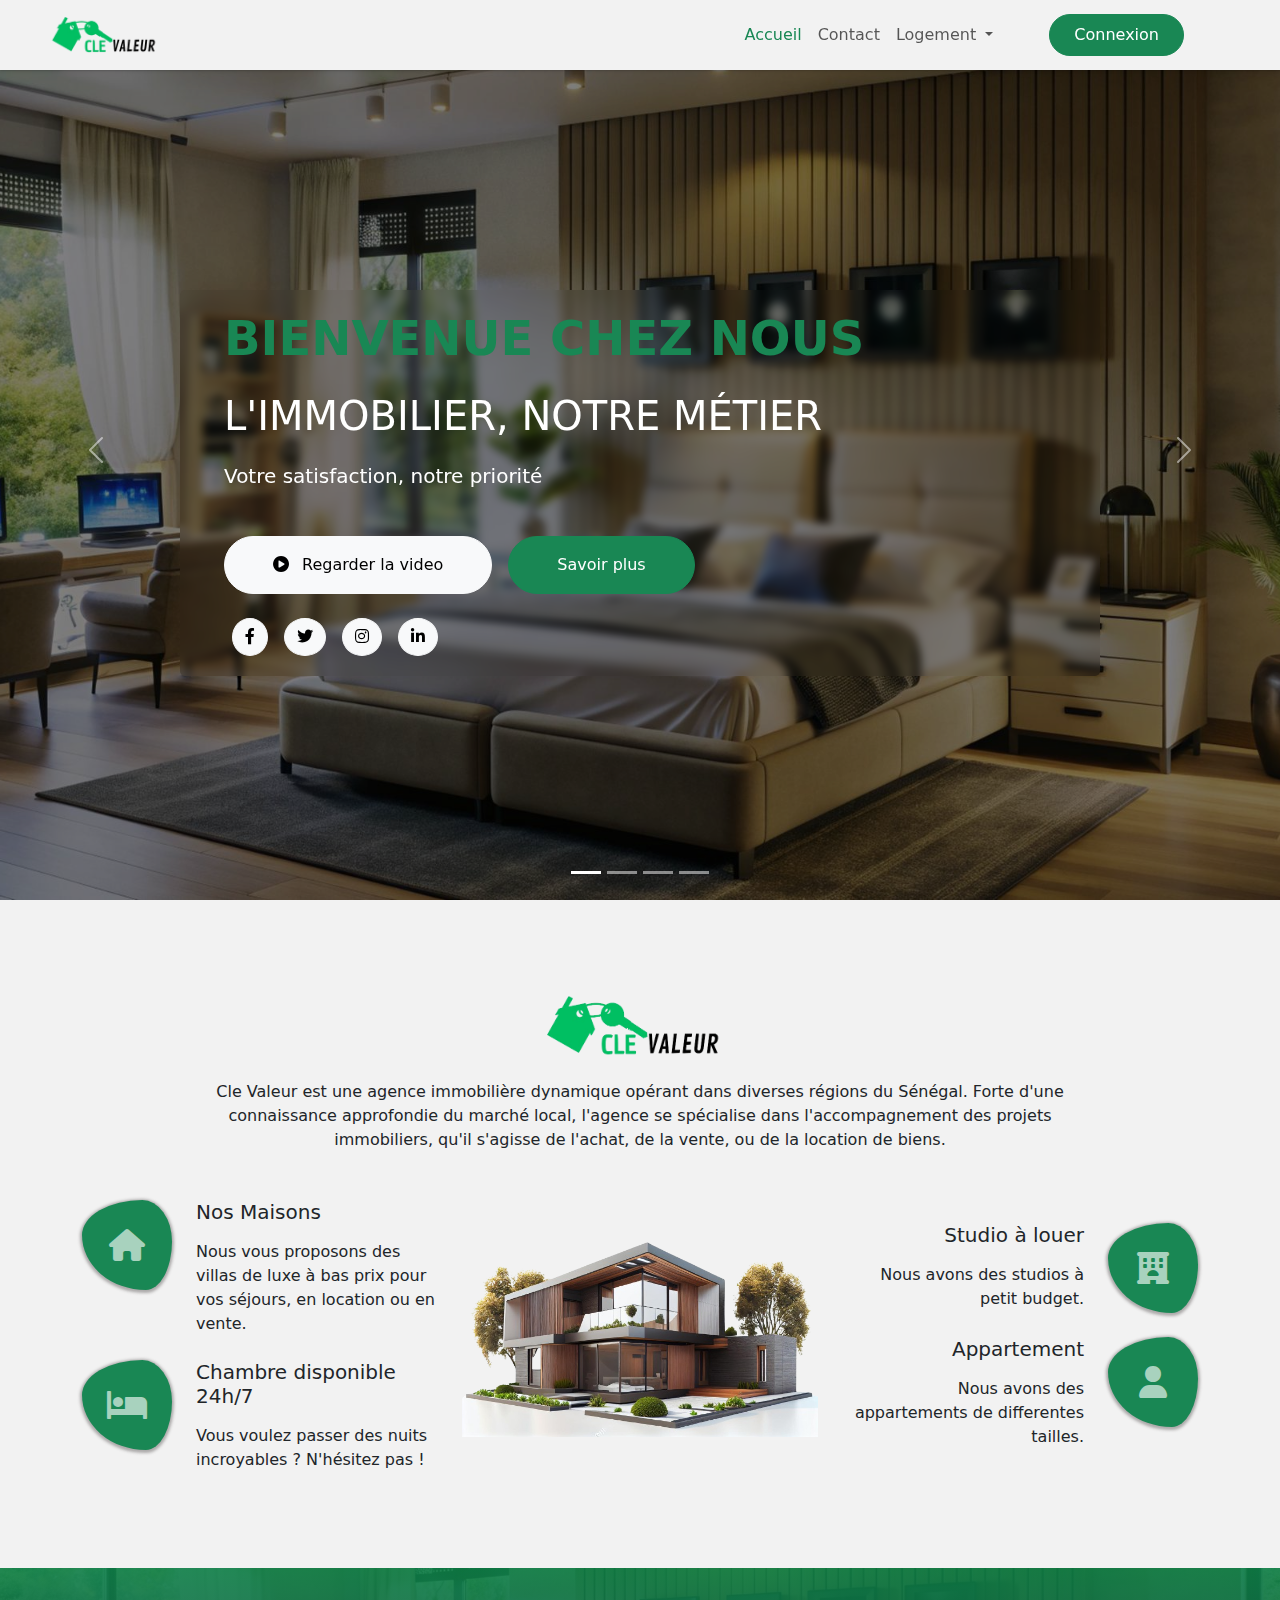
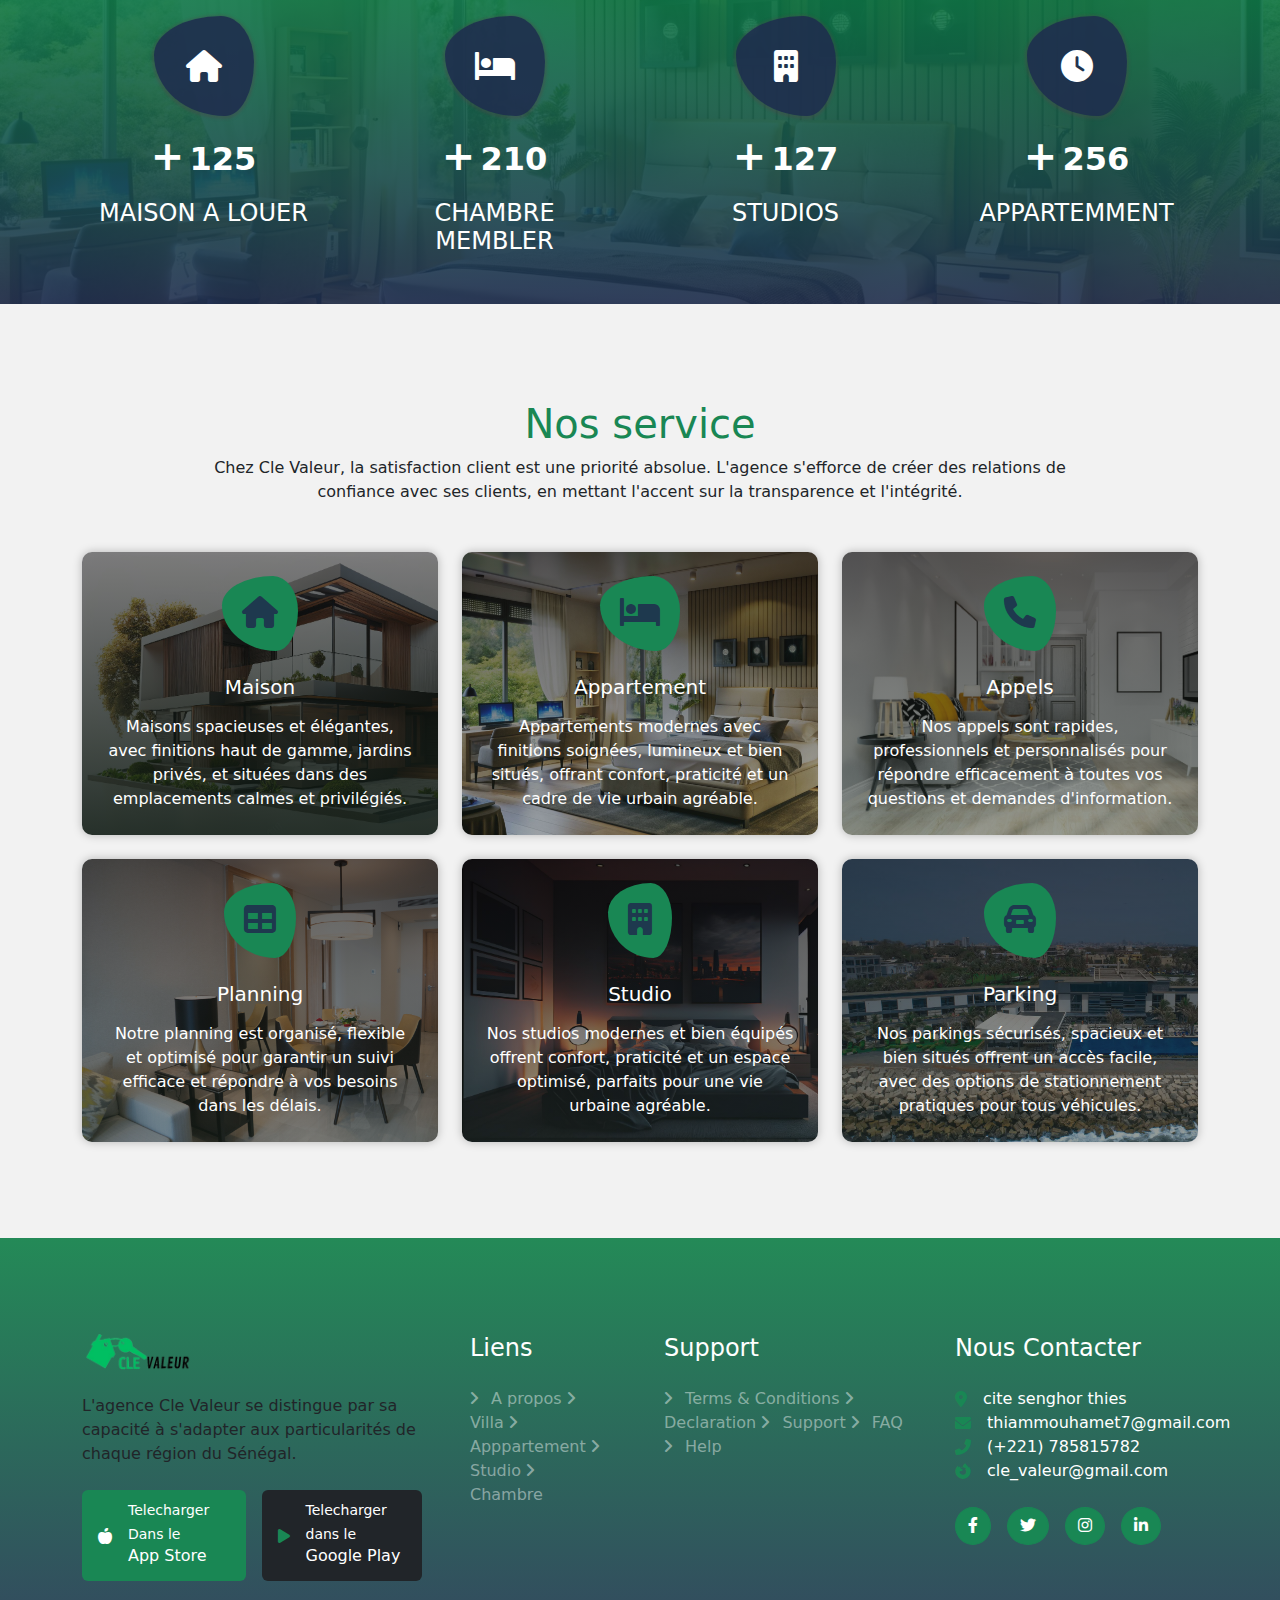
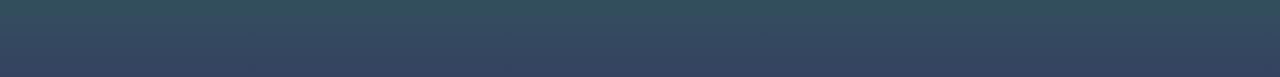
==== commit fa579593: "formulaire" ====
--- a/index.html
+++ b/index.html
@@ -29,7 +29,7 @@
 
     <div class="container-fluid px-0  ">
         
-        <nav class="navbar navbar-expand-lg navbar-light px-5   w-100"  >
+        <nav class="navbar navbar-expand-lg navbar-light h-lg-50 px-5   w-100"  >
             <img src="/Ressources/images/icone/flat2.png" alt="" class="logo">
 
             <button class="navbar-toggler" type="button" data-bs-toggle="collapse" data-bs-target="#navbarCollapse">
--- a/style/style.css
+++ b/style/style.css
@@ -4,38 +4,32 @@
 *{
     margin: 0;
     padding: 0;
-}
-
-
-
-
-/* mes variables*/
---root{
-    --primaire: #198754;
-    --s-bg :#f2f2f2;
-    --p-color : #6e7684;
-    --h-color : #000c21 ;
-
-
-}
-
-h1,h2,h3,h4,h5,h6 {
-    color: var(--h-color);
-}
+    text-decoration: none;
+    text-transform: none;
+}
+
+
+
+
 
 
 
 body::-webkit-scrollbar {
     
     width: 9px;
+   
+
  }
- 
-
  
  body::-webkit-scrollbar-thumb {
     background-color: #198754 ;
     border-radius: 5px;
  }
+
+ body::-webkit-scrollbar-track {
+
+    background-color: #fff;
+ }
  
 
 
@@ -45,7 +39,7 @@
 
 .navbar {
     position: fixed;
-    z-index: 1;
+    z-index: 999;
     top: 0;
     left: 0;
     height:70px;
@@ -70,7 +64,8 @@
     .row {
         backdrop-filter: blur(4px);
         padding: 20px;
-        /* background-color: antiquewhite; */
+        background-color: rgba(17, 17, 17, 0.041);
+        border-radius: 5px;
        
     }
 }
@@ -194,16 +189,35 @@
     text-align: center;
     box-shadow: 0 0 10px rgba(0, 0, 0, 0.252);
     border-radius: 10px;
-    background: #f2f2f2;
     transition: 0.9s;
-   color: white;
-   transition: border-radius 0.4s ease;
+    color: white;
+    transition: border-radius 0.4s ease;
+    z-index: 0;
  
 }
 
-.service-item:hover {
-    border-radius: 25% 20% 9% 7% / 39% 46% 54% 61%;
-    box-shadow: 0 0 10px  #19875482;
+.service-item::after {
+    content: "";
+    position: absolute;
+    width: 100%;
+    height: 0;
+    bottom: 0;
+    left: 0;
+    border-radius: 10px;
+    backdrop-filter: blur(5px);
+    background-color: #1987546c;
+    z-index: -1;
+    transition:  0.5s ease;
+
+}
+
+
+.service-item:hover::after {
+    box-shadow: 0 0 20px  #19875482;
+    height: 60%;
+    
+
+
 
 }
 
@@ -287,10 +301,32 @@
     border-radius: 10px;
     margin-top: 50px;
     background-color: #45624729;
-    transition: 0.5s;
+    height: 400px;
     z-index: 0;
-   
-   
+    transition:  0.5s ease-in-out;
+    display: flex;
+    align-items: center;
+    flex-direction: column;
+    
+   
+   
+}
+
+.appartement-img {
+    transition: 0.5s ease;
+    width: 100%;
+    background-color: #198754;
+    height: 300px;
+    overflow: hidden;
+    border-radius: 10px;
+   
+    
+}
+
+
+.appartement-img img {
+    height: 100%;
+    /* object-fit: cover; */
 }
 
 .appartement-content p {
@@ -299,9 +335,45 @@
     font-size: 1.5rem;
 }
 
+.appartement-item::after {
+    content: "";
+    position: absolute;
+    width: 100%;
+    height: 0;
+    bottom: 0;
+    left: 0;
+    border-radius: 10px;
+    background: #198754;
+    z-index: -2;
+    transition:  1s ease;
+    
+}
+
+.appartement-item:hover{
+    color: white;
+    p{
+        color: #000c21;
+    }
+}
+
+.appartement-item:hover .appartement-img {
+    transform: scale(1.02);
+    box-shadow: 10px 10px 20px rgba(0, 0, 0, 0.5);
+}
+
+.appartement-item:hover::after{
+    height: 70%;
+    
+}
 
 
 /* tableau */
+
+
+
+
+
+
 
 .table  {
     text-align: center;
@@ -327,6 +399,7 @@
 }
 
 .table td:hover {
+    color: white;
     background-color: #5886a5;
 }
 .table th:hover{
@@ -352,4 +425,24 @@
 }
 
 
-
+/* connexion */
+
+.connexion {
+    background:linear-gradient(rgba(0, 0, 0, 0.263),rgba(29, 75, 8, 0.236)), url(/Ressources/images/chambre1.jpg);
+    background-size: cover;
+    background-repeat: no-repeat;
+    height: 70vh;
+    
+  
+   
+}
+
+
+
+
+
+.connexion-form {
+    background: linear-gradient(   #198754,#000c21 );
+    backdrop-filter: blur(10px);
+    border-radius: 10px;
+}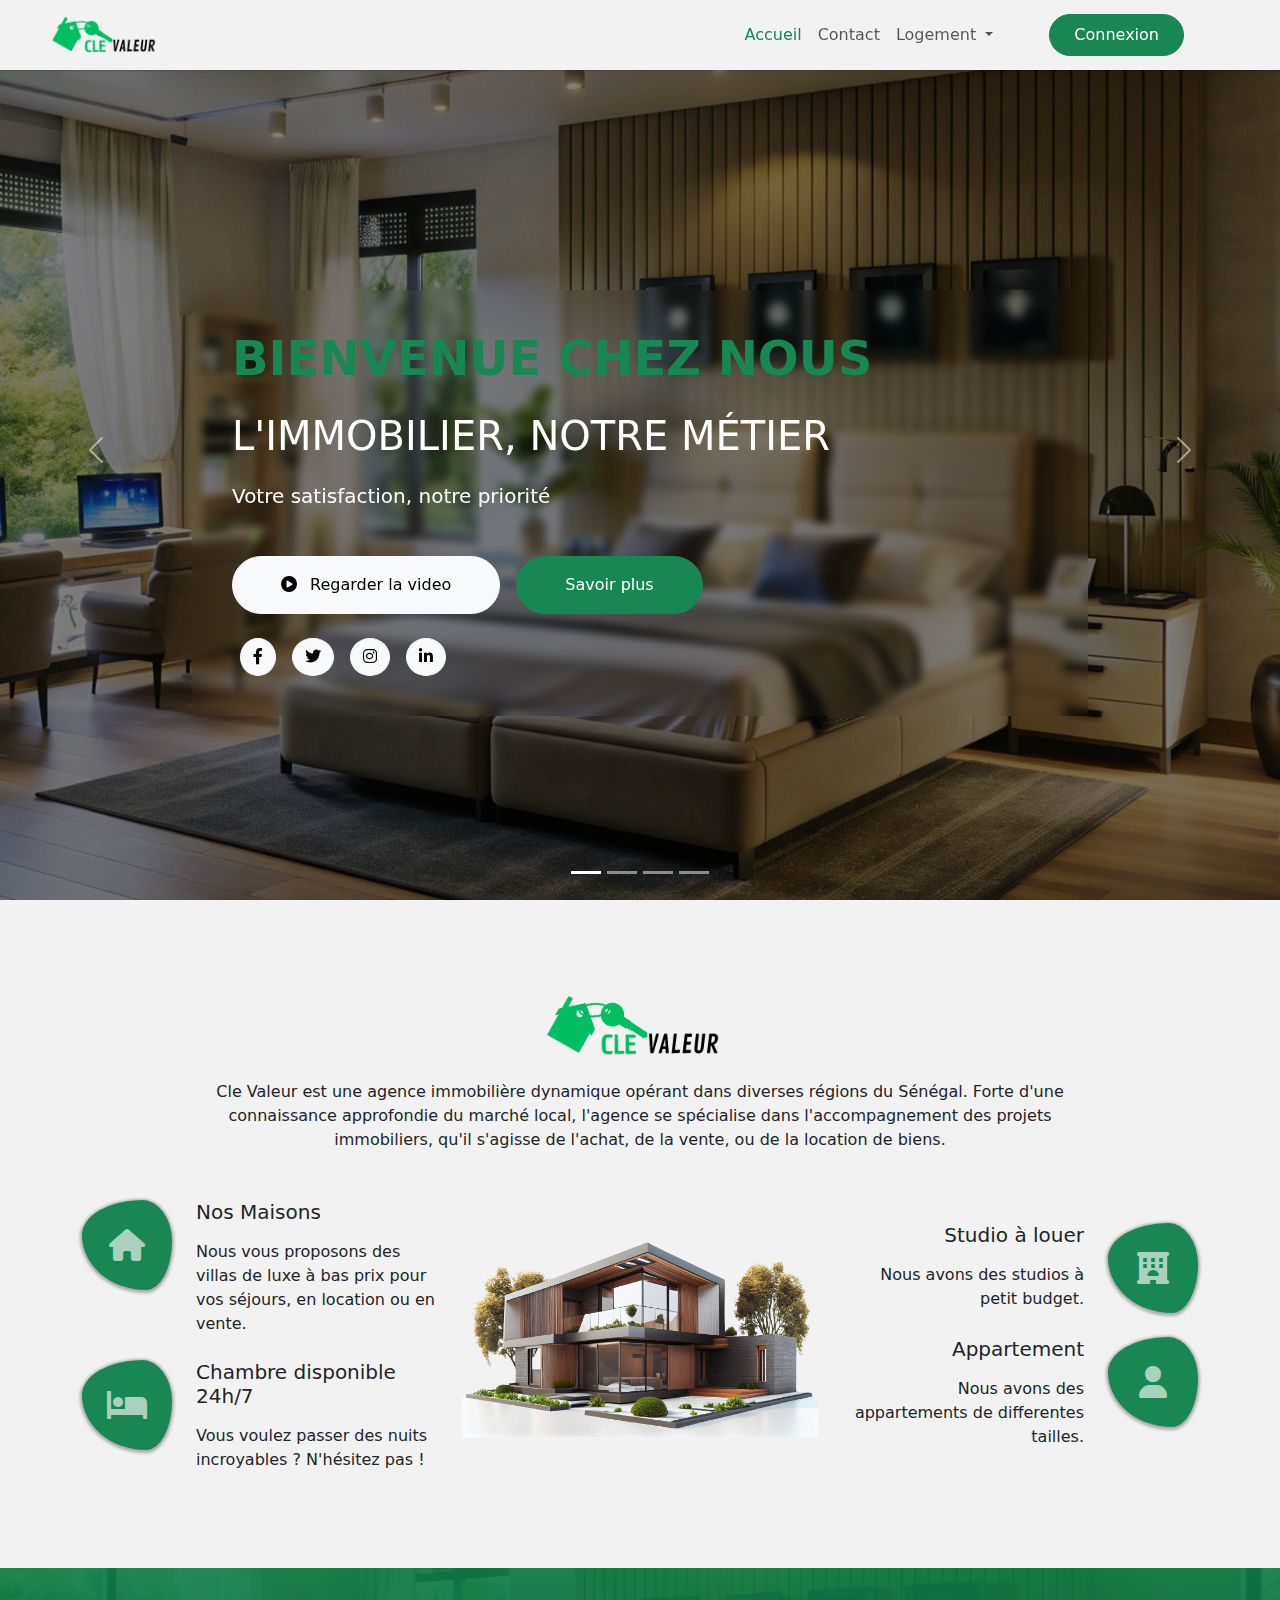
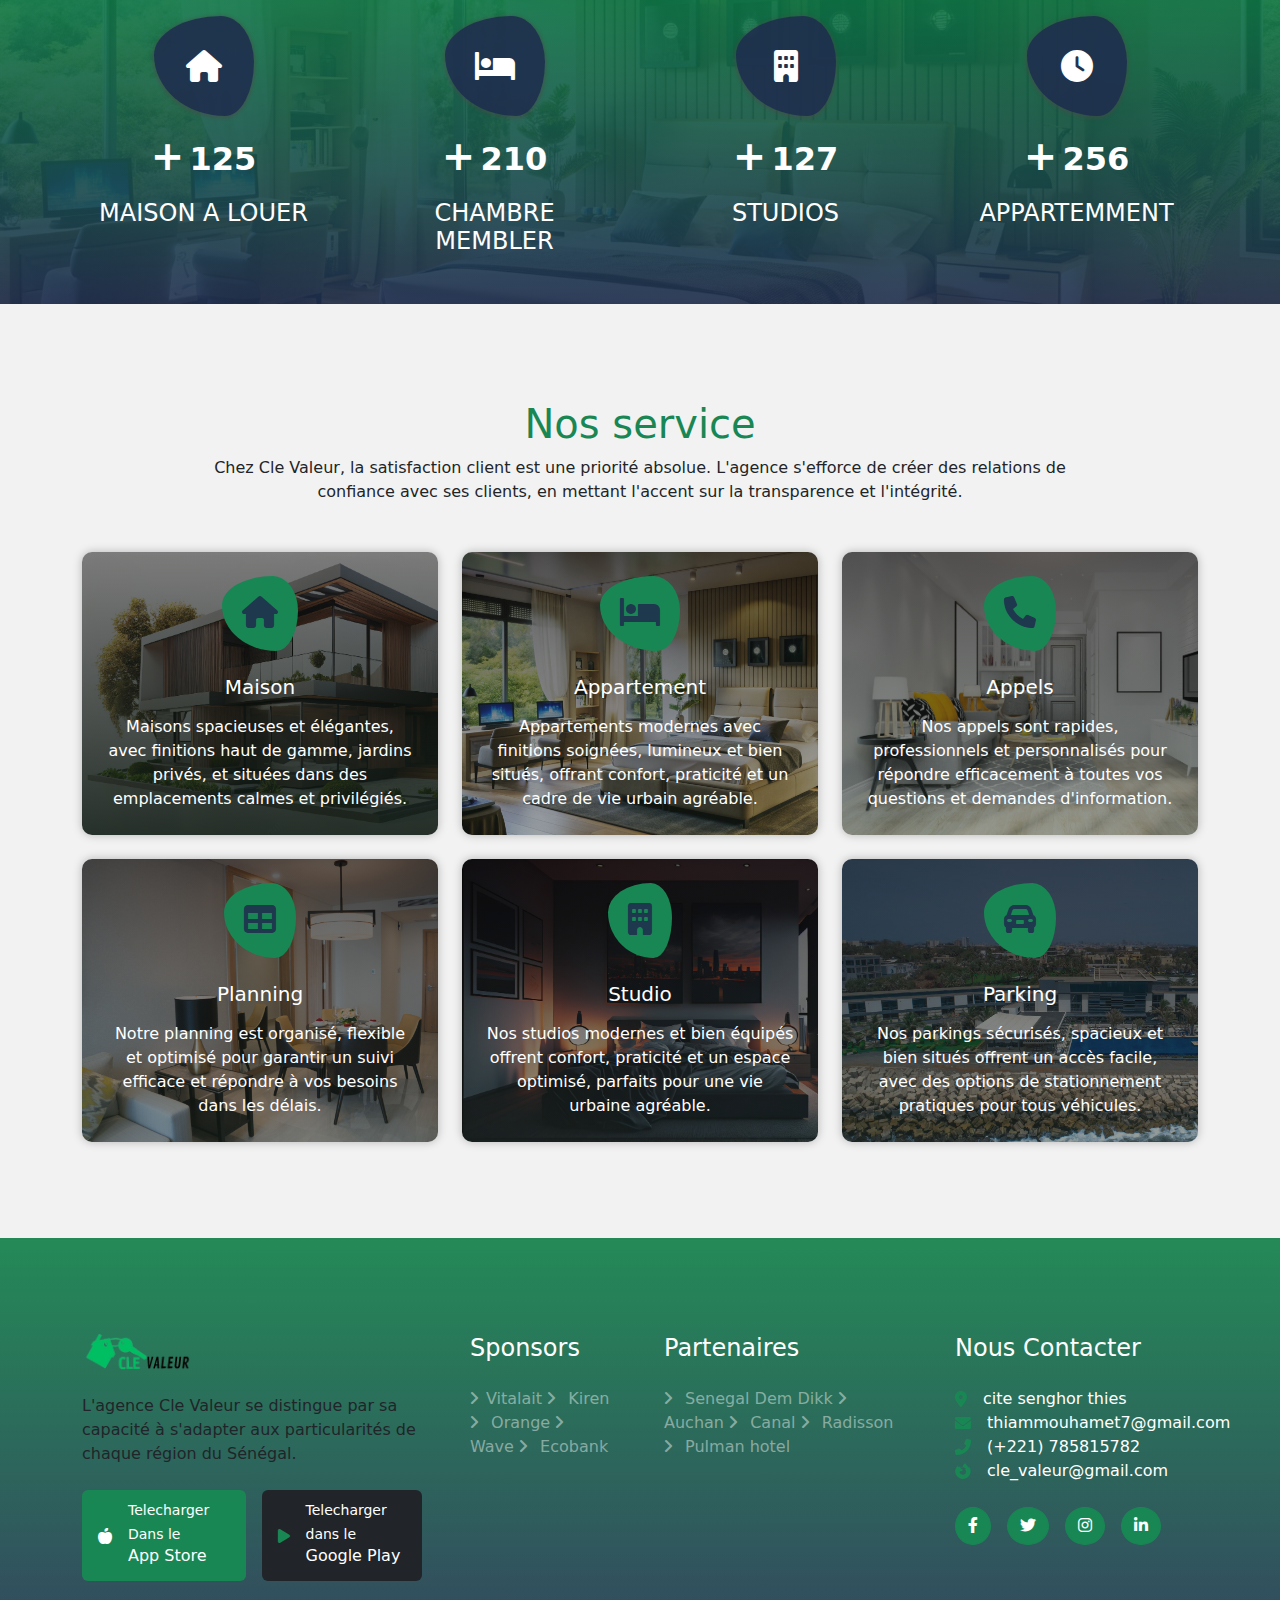
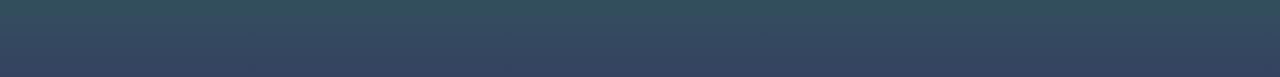
==== commit b2209533: "accueil to index" ====
--- a/index.html
+++ b/index.html
@@ -7,18 +7,28 @@
 
   
 
-  <link rel="stylesheet" href="https://use.fontawesome.com/releases/v5.15.4/css/all.css"/>
-  <link href="https://cdn.jsdelivr.net/npm/bootstrap-icons@1.4.1/font/bootstrap-icons.css" rel="stylesheet">
+
+  <!-- cdn font awesome pour les icone -->
+
   <link rel="stylesheet" href="https://cdnjs.cloudflare.com/ajax/libs/font-awesome/6.0.0-beta3/css/all.min.css">
 
-  <link href="css/bootstrap.min.css" rel="stylesheet">
-
-  <link rel="stylesheet" href="lib/animate/animate.min.css"/>
-
+
+  <!-- pour faire des annimationsau demarrage du site  -->
+
+  <link rel="stylesheet" href="https://cdnjs.cloudflare.com/ajax/libs/animate.css/4.1.1/animate.min.css"/>
+
+
+
+  <!-- cdn bootstrap  -->
 
     <link href="https://cdn.jsdelivr.net/npm/bootstrap@5.3.3/dist/css/bootstrap.min.css" rel="stylesheet" integrity="sha384-QWTKZyjpPEjISv5WaRU9OFeRpok6YctnYmDr5pNlyT2bRjXh0JMhjY6hW+ALEwIH" crossorigin="anonymous">
     <script src="https://cdn.jsdelivr.net/npm/bootstrap@5.3.3/dist/js/bootstrap.bundle.min.js" integrity="sha384-YvpcrYf0tY3lHB60NNkmXc5s9fDVZLESaAA55NDzOxhy9GkcIdslK1eN7N6jIeHz" crossorigin="anonymous"></script>
 
+    <!-- jquery -->
+    <script src="https://ajax.googleapis.com/ajax/libs/jquery/3.7.1/jquery.min.js"></script>
+    
+    <link rel="shortcut icon" href="/Ressources/images/icone/flat.png" type="image/x-icon">
+   
      <link rel="stylesheet" href="/style/style.css">
     <title>Accueil</title>
 </head>
@@ -32,9 +42,7 @@
         <nav class="navbar navbar-expand-lg navbar-light h-lg-50 px-5   w-100"  >
             <img src="/Ressources/images/icone/flat2.png" alt="" class="logo">
 
-            <button class="navbar-toggler" type="button" data-bs-toggle="collapse" data-bs-target="#navbarCollapse">
-                <span class="fa fa-bars"></span>
-            </button>
+           
             <div class="collapse navbar-collapse" id="navbarCollapse">
                 <div class="navbar-nav ms-auto py-0 ">
                     <a href="index.html" class="nav-item nav-link active text-success">Accueil</a>
@@ -54,7 +62,7 @@
                     </div>
                     
                 </div>
-                <a href="#" class="btn btn-success rounded-pill py-2 px-4 mx-5 my-lg-0 flex-shrink-0">Connexion</a>
+                <a href="/pages/connexion.html" class="btn btn-success rounded-pill py-2 px-4 mx-5 my-lg-0 flex-shrink-0">Connexion</a>
             
             </div>
 
@@ -71,13 +79,14 @@
             <div class="carousel-item active">
                 <img src="/Ressources/images/chambre2.jpg" class="d-block w-100" alt="...">
                 <div class="carousel-caption d-md-block ">
-                    <div class="container">
+                    <div class="container  animate__animated animate__slideInDown ">
                         <div class="row gy-0 gx-5">
                     
-                            <div class="col-xl-12 animated fadeInLeft">
+                            <div class="col-xl-12 " >
                                 <div class="text-sm-start text-md-start">
-                                    <h4 class="text-success display-5 text-uppercase fw-bold mb-4">Bienvenue chez Nous</h4>
+                                    <h4 class="text-success display-5 text-uppercase fw-bold mb-4 ">Bienvenue chez Nous</h4>
                                     <h1 class=" text-uppercase display-6 text-white mb-4">L'immobilier, notre métier</h1>
+                                   
                                     <p class="mb-5 fs-5 display-4">Votre satisfaction, notre priorité 
                                     </p>
                                     <div class="d-flex justify-content-left justify-content-md-start flex-shrink-0 mb-4">
@@ -102,10 +111,10 @@
             <div class="carousel-item">
                 <img src="/Ressources/images/ap3.jpg" class="d-block w-100" alt="...">
                 <div class="carousel-caption d-none d-md-block">
-                    <div class="container ">
+                    <div class="container  animate__animated animate__slideInDown ">
                         <div class="row gy-0 gx-5 ">
                         
-                            <div class="col-xl-12 animated fadeInLeft ">
+                            <div class="col-xl-12  ">
                                 <div class="text-sm-center text-md-center ">
                                     <h4 class="text-success display-5 text-uppercase fw-bold mb-4">Bienvenue chez Nous</h4>
                                     <h1 class=" text-uppercase display-6 text-white mb-4">Obtener votre logement ici </h1>
@@ -133,10 +142,10 @@
             <div class="carousel-item">
                 <img src="/Ressources/images/bg1.jpg" class="d-block w-100" alt="...">
                 <div class="carousel-caption d-none d-md-block">
-                    <div class="container">
+                    <div class="container  animate__animated animate__slideInLeft">
                         <div class="row gy-0 gx-5">
                             <div class="col-lg-0 col-xl-5"></div>
-                            <div class="col-xl-7 animated fadeInLeft">
+                            <div class="col-xl-7  ">
                                 <div class="text-sm-center text-md-end">
                                     <h4 class="text-success display-5 text-uppercase fw-bold mb-4">Bienvenue chez Nous</h4>
                                     <h1 class=" text-uppercase display-6 text-white mb-4">La confiance notre credo</h1>
@@ -164,10 +173,10 @@
             <div class="carousel-item">
                 <img src="/Ressources/images/chambre1.jpg" class="d-block w-100" alt="...">
                 <div class="carousel-caption d-none d-md-block">
-                    <div class="container">
+                    <div class="container animate__animated animate__slideInDown">
                         <div class="row gy-0 gx-5">
                         
-                            <div class="col-xl-12 animated fadeInLeft">
+                            <div class="col-xl-12  ">
                                 <div class="text-sm-center text-md-center">
                                     <h4 class="text-success display-5 text-uppercase fw-bold mb-4">Bienvenue chez Nous</h4>
                                     <h1 class=" text-uppercase display-6 text-white mb-4">Des chambre pour vos nuits</h1>
@@ -217,7 +226,7 @@
           </div>
 
           <!-- ligne -->
-          <div class="row g-4 align-items-center">
+          <div class="row g-4 align-items-center  ">
            
             <!-- 3 col -->
 
@@ -248,7 +257,7 @@
                </div>
             </div>
             <div class="col-lg-12 col-xl-4">
-                <img src="/Ressources/images/house.png" class="img-fluid w-60" style="object-fit: cover;" alt="Img">
+                <img src="/Ressources/images/house.png" class="img-fluid w-60 animate__animated animate__zoomInDown" style="object-fit: cover;" alt="Img">
             </div>
             <div class="col-xl-4">
                 <div class="row gy-4 gx-0">
@@ -444,24 +453,24 @@
                 </div>
                 <div class="col-md-6 col-lg-6 col-xl-2">
                     <div class="footer-item">
-                        <h4 class="text-white mb-4">Liens</h4>
-                        <a href="#"><i class="fas fa-angle-right me-2"></i> A propos</a>
-                        <a href="#"><i class="fas fa-angle-right me-2"></i> Villa</a>
-                        <a href="#"><i class="fas fa-angle-right me-2"></i> Apppartement</a>
-                        <a href="#"><i class="fas fa-angle-right me-2"></i> Studio</a>
-                        <a href="#"><i class="fas fa-angle-right me-2"></i> Chambre</a>
+                        <h4 class="text-white mb-4">Sponsors</h4>
+                        <a href="#"><i class="fas fa-angle-right me-2"></i>Vitalait </a>
+                        <a href="#"><i class="fas fa-angle-right me-2"></i> Kiren</a>
+                        <a href="#"><i class="fas fa-angle-right me-2"></i> Orange</a>
+                        <a href="#"><i class="fas fa-angle-right me-2"></i> Wave</a>
+                        <a href="#"><i class="fas fa-angle-right me-2"></i> Ecobank</a>
                       
                     </div>
                 </div>
                 <div class="col-md-6 col-lg-6 col-xl-3">
                     <div class="footer-item">
-                        <h4 class="text-white mb-4">Support</h4>
+                        <h4 class="text-white mb-4">Partenaires</h4>
                     
-                        <a href="#"><i class="fas fa-angle-right me-2"></i> Terms & Conditions</a>
-                        <a href="#"><i class="fas fa-angle-right me-2"></i> Declaration</a>
-                        <a href="#"><i class="fas fa-angle-right me-2"></i> Support</a>
-                        <a href="#"><i class="fas fa-angle-right me-2"></i> FAQ</a>
-                        <a href="#"><i class="fas fa-angle-right me-2"></i> Help</a>
+                        <a href="#"><i class="fas fa-angle-right me-2"></i> Senegal Dem Dikk</a>
+                        <a href="#"><i class="fas fa-angle-right me-2"></i> Auchan</a>
+                        <a href="#"><i class="fas fa-angle-right me-2"></i> Canal</a>
+                        <a href="#"><i class="fas fa-angle-right me-2"></i> Radisson</a>
+                        <a href="#"><i class="fas fa-angle-right me-2"></i> Pulman hotel</a>
                     </div>
                 </div>
                 <div class="col-md-6 col-lg-6 col-xl-3">
--- a/style/style.css
+++ b/style/style.css
@@ -55,16 +55,26 @@
     }
     
 }
+
+.navbar-collapse.show {
+    /* height: 400px; */
+    padding: 20px;
+    width: 100%;
+    background-color:#f2f2f2;
+    display: flex;
+    justify-content: space-around;
+}
+
+
 .carousel {
     background: rgb(52, 54, 55);
    
     z-index: 0;
-   
-
-    .row {
+
+    .row ,.container {
         backdrop-filter: blur(4px);
         padding: 20px;
-        background-color: rgba(17, 17, 17, 0.041);
+        /* background-color: rgba(17, 17, 17, 0.041); */
         border-radius: 5px;
        
     }
@@ -107,6 +117,9 @@
 .feature-item {
     display: flex;
 }
+
+
+/* mr diallo cette animation permet de bougé mes span de maniere fluide en changant les bordures */
 
 .feature-icon span {
     width: 90px;
@@ -307,6 +320,7 @@
     display: flex;
     align-items: center;
     flex-direction: column;
+    cursor: pointer;
     
    
    
